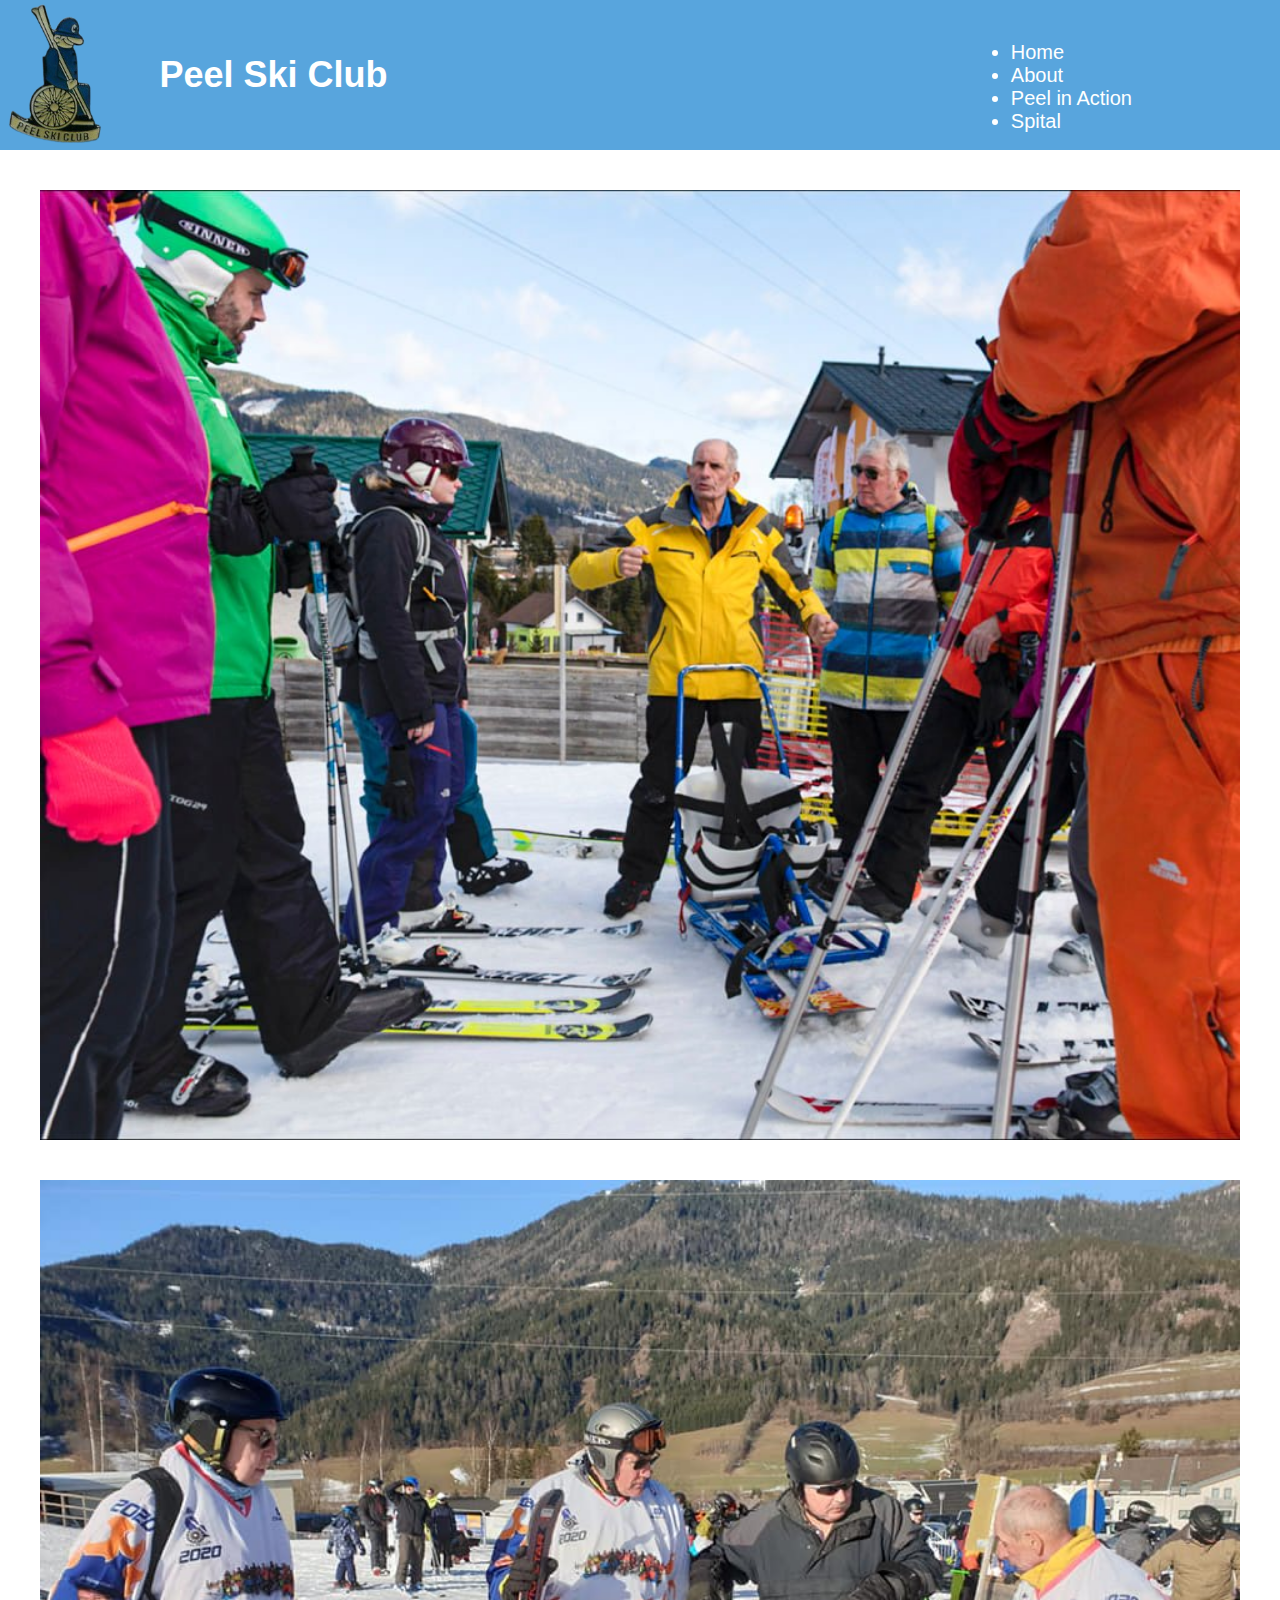
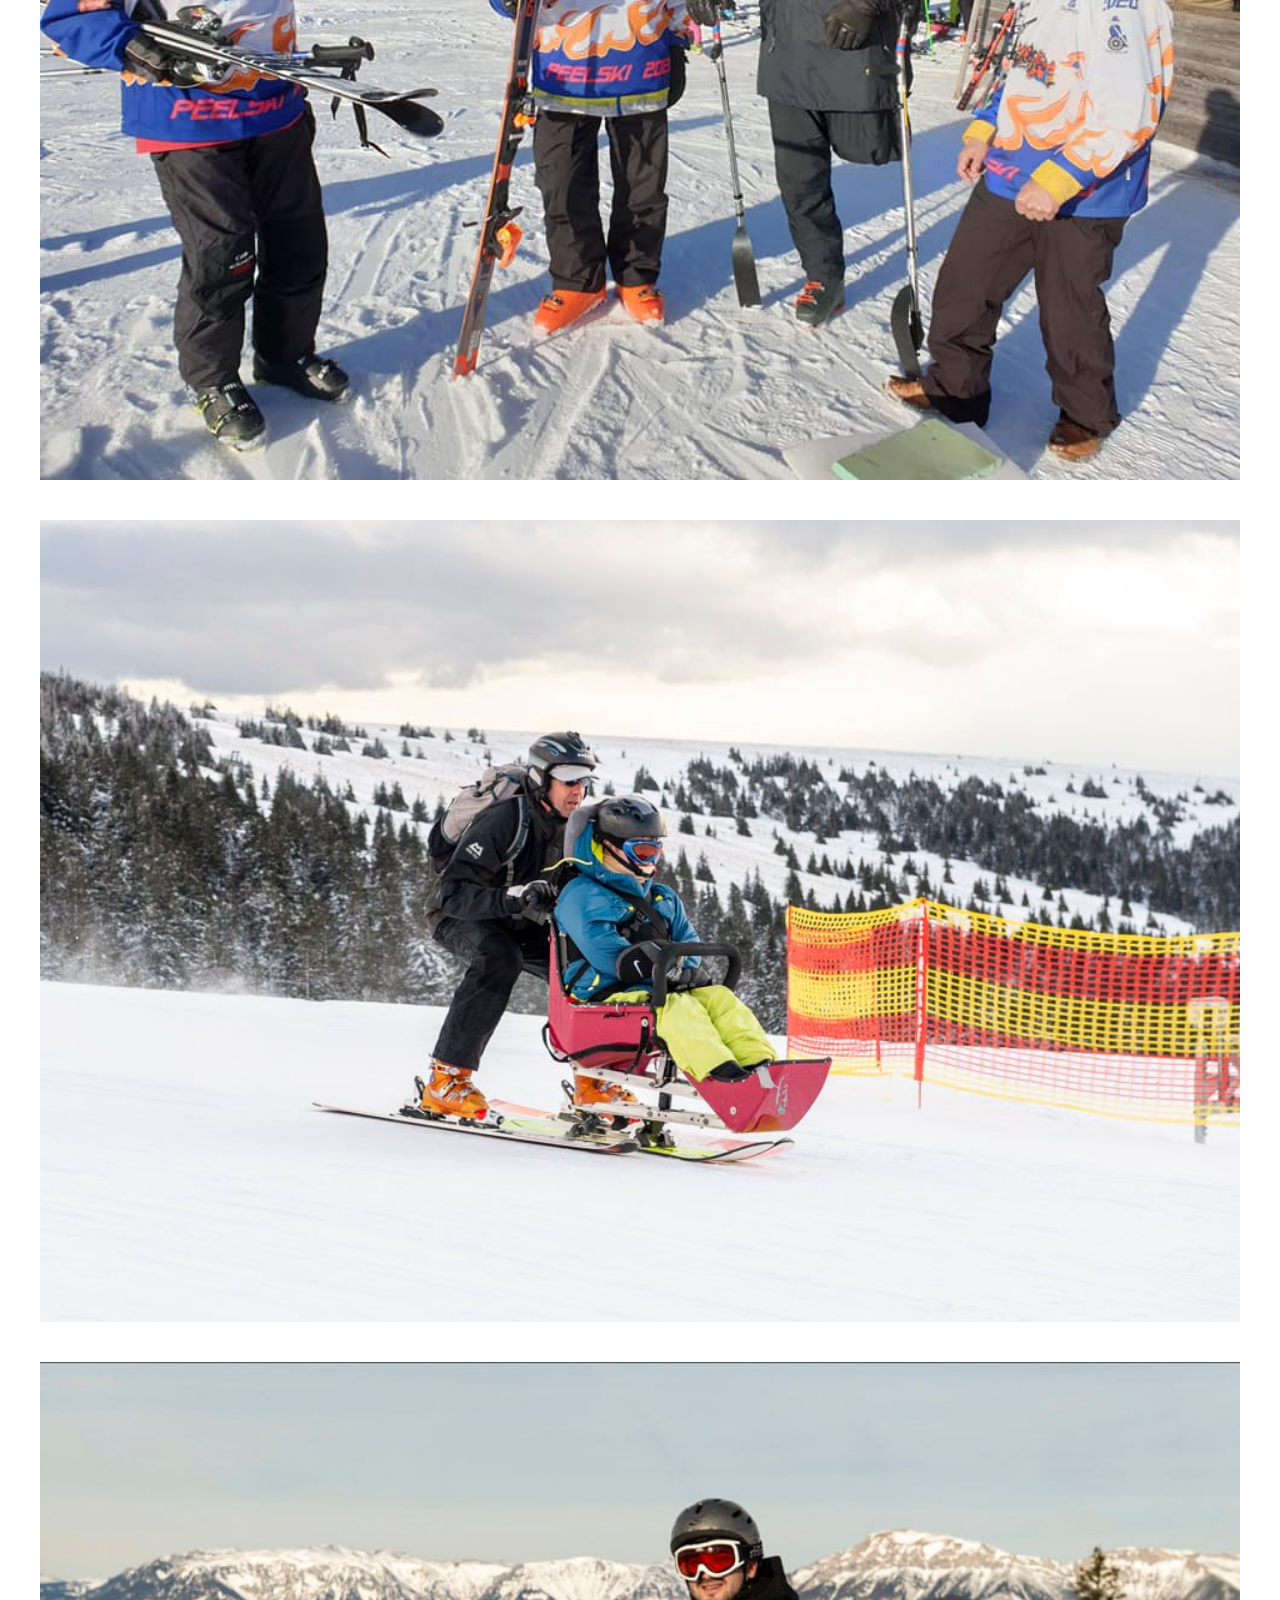
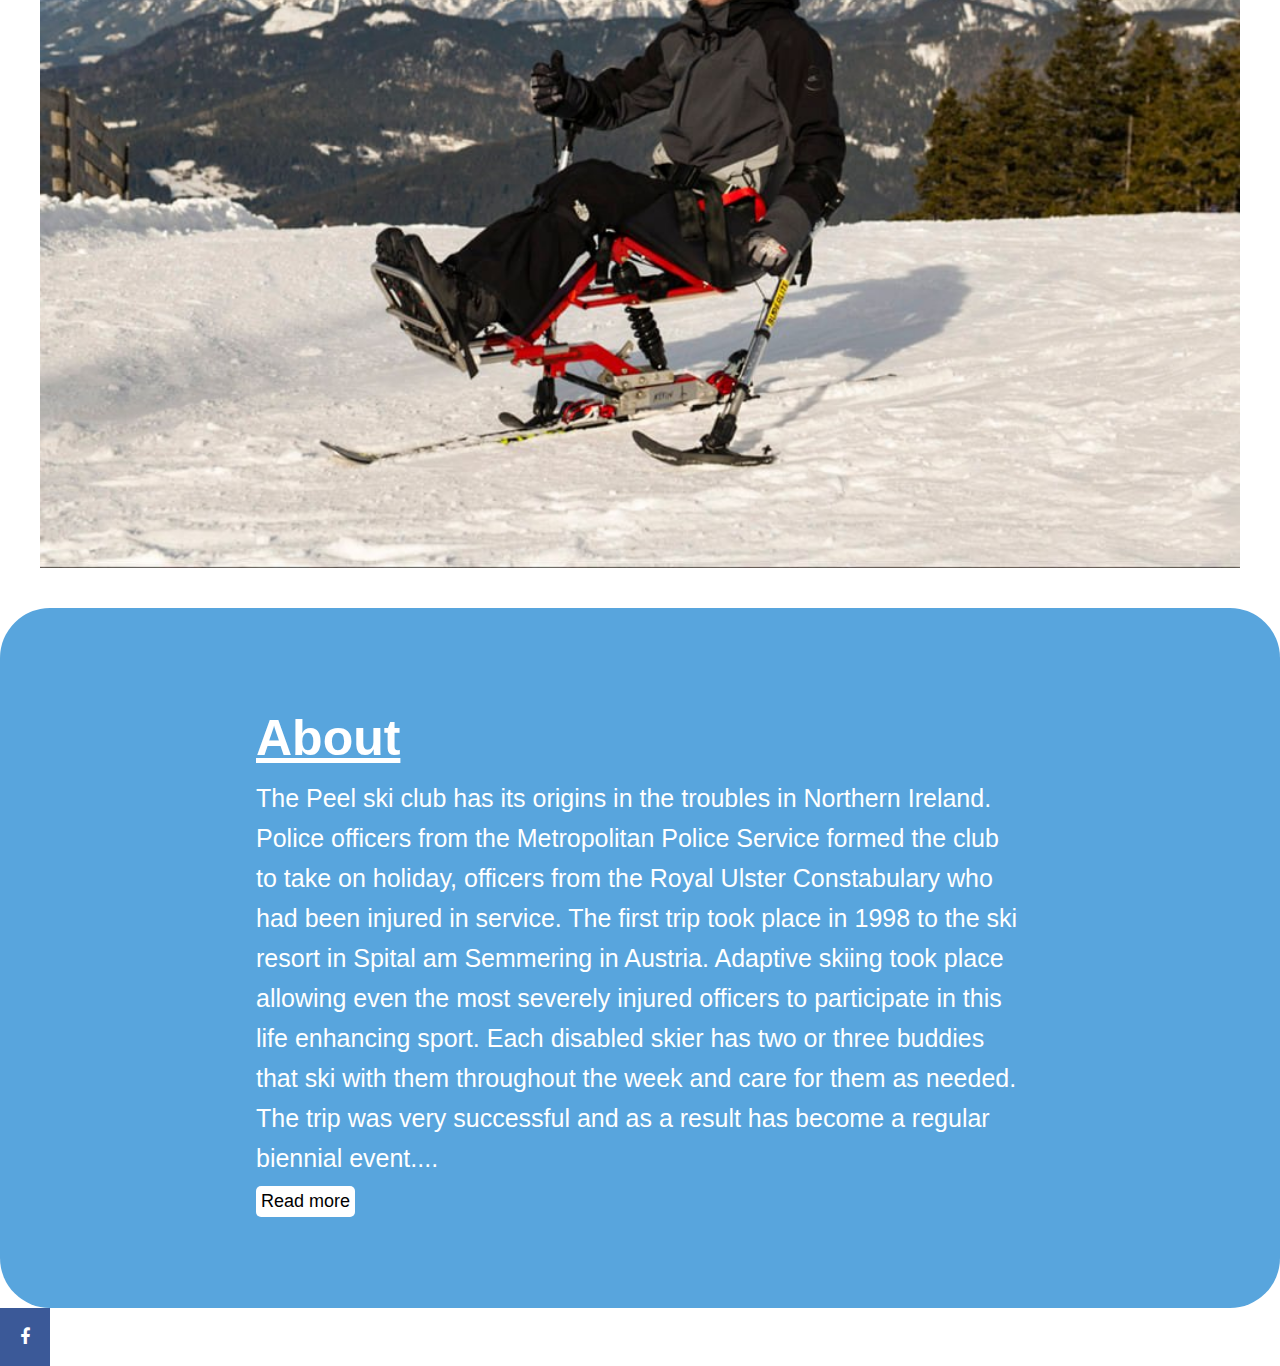
==== about.html @ 27dedec7 "test" ====
<!DOCTYPE html>
<html lang="en">
  <head>
    <meta charset="UTF-8" />
    <meta name="viewport" content="width=device-width, initial-scale=1.0" />
    <link href="layout.css" rel="stylesheet" />
    <link
      href="https://cdn.jsdelivr.net/npm/bootstrap@5.1.3/dist/css/bootstrap.min.css"
      rel="stylesheet"
      integrity="sha384-1BmE4kWBq78iYhFldvKuhfTAU6auU8tT94WrHftjDbrCEXSU1oBoqyl2QvZ6jIW3"
      crossorigin="anonymous"
    />
    <link rel="stylesheet" href="https://cdnjs.cloudflare.com/ajax/libs/font-awesome/4.7.0/css/font-awesome.min.css">
    <script src="https://cdn.jsdelivr.net/npm/bootstrap@5.1.3/dist/js/bootstrap.bundle.min.js" integrity="sha384-ka7Sk0Gln4gmtz2MlQnikT1wXgYsOg+OMhuP+IlRH9sENBO0LRn5q+8nbTov4+1p" crossorigin="anonymous"></script>

    <script type="text/javascript" src="pokemon.js"></script>

    <title>About</title>
  </head>

  <body>
    <div class="main-menu">

      <div class="top">
        <img class="topimg" src="./images/logo.png">
      <h1>Peel Ski Club</h1>
      </div>
      <div class="nav-links">
        <nav class="navbar navbar-expand-lg navbar-dark">
          <div class="container-fluid">
            <button class="navbar-toggler" type="button" data-bs-toggle="collapse" data-bs-target="#navbarNav" aria-controls="navbarNav" aria-expanded="false" aria-label="Toggle navigation">
              <span class="navbar-toggler-icon"></span>
            </button>
            <div class="collapse navbar-collapse" id="navbarNav">
              <ul class="navbar-nav">
                <li class="nav-item active">
                  <a class="nav-link" href="index.html">Home</a>
                </li>
                <li class="nav-item">
                  <a class="nav-link" href="about.html">About</a>
                </li>
                <li class="nav-item">
                  <a class="nav-link" href="action.html">Peel in Action</a>
                </li>
                <li class="nav-item">
                  <a class="nav-link spital" href="spital.html">Spital</a>
                </li>
              </ul>
            </div>
          </div>
        </nav>
        
        </div>
          </div>
      
    <div class="about-images">
      <img src="./images/62.jpg" />
      <img src="./images/20.jpg" />
      <img src="images/31.jpg" />
      <img src="images/45.jpg" />
    </div>
      
    <div class="middle-container">
      <div class="text-center">
        

      <h1>About</h1>

          <p>The Peel ski club has its origins in the troubles in Northern Ireland.
            Police officers from the Metropolitan Police Service formed the club to take on holiday, officers from the Royal Ulster Constabulary who had been injured in service.
            The first trip took place in 1998 to the ski resort in Spital am Semmering in Austria.
            Adaptive skiing took place allowing even the most severely injured officers to participate in this life enhancing sport.
            Each disabled skier has two or three buddies that ski with them throughout the week and care for them as needed.
            The trip was very successful and as a result has become a regular biennial event.<span id="dots">...</span><span id="more">
            The peace process in Northern Ireland has happily meant less officers were being injured in service and so the club has diversified, taking non-police personnel who were disabled perhaps because of injury or illness.
            The club has flourished with many new members.
            Very often lifelong friendships are made between the skier and the buddies, many of whom return again and again and often train up to be able to participate in the adaptive skiing themselves.
            In addition lifelong friendships have been made with the residents of the village of Spital am Semmering, who recently named the square in the village after the Peel ski club. 
            All disabilities are catered for but visually impaired skiing and sit skiing form the bulk of those being helped. The trips are very well organised with a base camp located for the week in Gerties Café at the base of the nursery slope. There are appropriately trained disabled ski instructors always present as well as medical staff and drivers of minibuses (including an adaptive one) for use around the resort and for transfers.
          </span></p>
          <button onclick="myFunction()" id="myBtn">Read more</button>
          
      </div>
    
  </div>

    
  </div>

  <div>
  <a href="https://www.facebook.com/groups/181808221935337" class="fa fa-facebook"></a>
  ©JonPaulLadd
 
        
    </div>

  </div>
  </body>
</html>
---- layout.css ----
* {
  padding: 0;
  margin: 0;
  box-sizing: border-box;
}

html {
  font-family: sans-serif;
  font-size: 18px;
  color: rgb(255, 255, 255);
}

.navtitle {
  margin-right: 40%;
}

.main-menu {
  background-color: #58a5dd;

  display: flex;
  gap: 50px;
  justify-content: space-between;

  align-items: center;
  color: #ffffff;
}

.main-menu a {
  color: #ffffff;

  margin-right: 20px;
  text-decoration: none;
}

.main-menu a::after {
  text-decoration: none;
}

.main-menu a:link {
  color: #ffffff;
  text-decoration: none;
}

.main-menu a:visited {
  color: #ffffff;
}

.main-menu a:hover {
  color: rgb(0, 0, 0);
  text-decoration: none;
}
/* added this */
.nav-links {
  font-size: 20px;
  margin-right: 10%;
  color: #ffffff;
}

.middle-container {
  background-color: #58a5dd;
  flex-direction: column;
  color: white;
  display: flex;
  align-items: center;
  padding-bottom: 5rem;
  padding-top: 5rem;
  font-family: sans-serif;
  font-size: 25px;
  line-height: 1.6;
  border-radius: 50px;
}

.middle-container h1:first-child {
  text-decoration: underline;
}

.carousel-inner {
  width: 100%;
  height: 100vh;
}
#menu-inside img {
  height: 100vh;
}

/* Changes here */
.top {
  display: flex;
  gap: 50px;
  justify-content: center;
  align-items: center;
}

.bg_img {
  height: 100vh;
  width: 100vw;
}

.topimg {
  height: 150px;
}

body {
  overflow-x: hidden;
}
.videos-container {
  background-color: #58a5dd;
  padding: 300px;
  display: flex;
  flex-wrap: wrap;
  justify-content: center;
  gap: 75px;
  font-family: sans-serif;
  font-size: 20px;
  color: white;
}

.videos-container iframe {
  flex: 50%;
}

.fa {
  padding: 20px;

  width: 50px;
  text-align: center;
  text-decoration: none;
}

/* Add a hover effect if you want */
.fa:hover {
  opacity: 0.7;
}

/* Set a specific color for each brand */

/* Facebook */
.fa-facebook {
  background: #3b5998;
  color: rgb(255, 255, 255);
}
div iframe {
  margin: 20px;
}
.bottom-container {
  background-color: #ffffff;
  display: flex;
  justify-content: center;
}

.about-images {
  margin-top: 40px;
  margin-bottom: 40px;
  gap: 40px;
  display: flex;
  flex-wrap: wrap;
  justify-content: center;
}

/* todo */
.about-images img {
  max-width: 1200px;
  width: 100%;
}

.about-middle {
  padding: 200px;
  background-color: #58a5dd;
  color: #ffffff;
  display: flex;
  align-items: center;
  line-height: 1.6;
  font-family: sans-serif;
  font-size: 25px;
  flex-direction: column;
}
.about-middle h1:first-child {
  text-decoration: underline;
}

.spital-middle {
  background-color: #ffffff;
}
.spital-middle img {
  width: 100%;
  height: 100%;
  max-width: 100%;
}

.carousel-control-prev-icon,
.carousel-control-next-icon {
  height: 100px;
  width: 100px;
  outline: rgb(0, 0, 0);
  background-size: 100%, 100%;
  border-radius: 50%;
  border: 5px solid rgb(255, 0, 0);
  background-image: none;
}

.spital-bottom {
  margin-top: 40px;
  margin-bottom: 40px;
  gap: 40px;
  display: flex;

  justify-content: center;
}

/* todo */
.spital-bottom img {
  max-width: 1200px;
  width: 100%;
}

.slideshow-title {
  display: flex;
  justify-content: center;
  font-family: sans-serif;
  margin-top: 20px;
}

.googlemaps {
  padding: 200px;
  background-color: #58a5dd;
  color: #ffffff;
  border-radius: 50px;
  margin-top: 40px;
}

.googlemaps h2 {
  text-align: center;
}

.text-center {
  width: 60%;
}
#more {
  display: none;
}

#myBtn {
  background-color: #ffffff;
  border: none;
  outline: none;
  color: black;
  font-size: 18px;
  padding: 5px;
  border-radius: 5px;
}

.navbar-toggler {
  border: none !important;
}

@media only screen and (max-width: 768px) {
  body {
    font-size: 10px !important;
  }
  .top img {
    display: none;
  }
  .top h1 {
    font-size: 22px !important;
    margin-left: 1rem;
  }
  .middle-container p,
  .about-middle p {
    font-size: 12px !important;
  }
  .bottom-container {
    flex-wrap: none;
  }
  .bottom-container img {
    width: 200px;
  }
  .carousel,
  .carousel img {
    height: 17rem !important;
  }
  .videos-container {
    background-color: #58a5dd;
    padding: 0px;
    display: flex;
    flex-wrap: wrap;
    justify-content: center;
    gap: 0px;
    font-family: sans-serif;
    font-size: 20px;
    color: white;
  }
  .videos-container iframe {
    width: 350px !important;
  }
  .spital {
    display: none !important;
  }

  .bg_img {
    width: 100% !important;
    height: auto !important;
  }
}
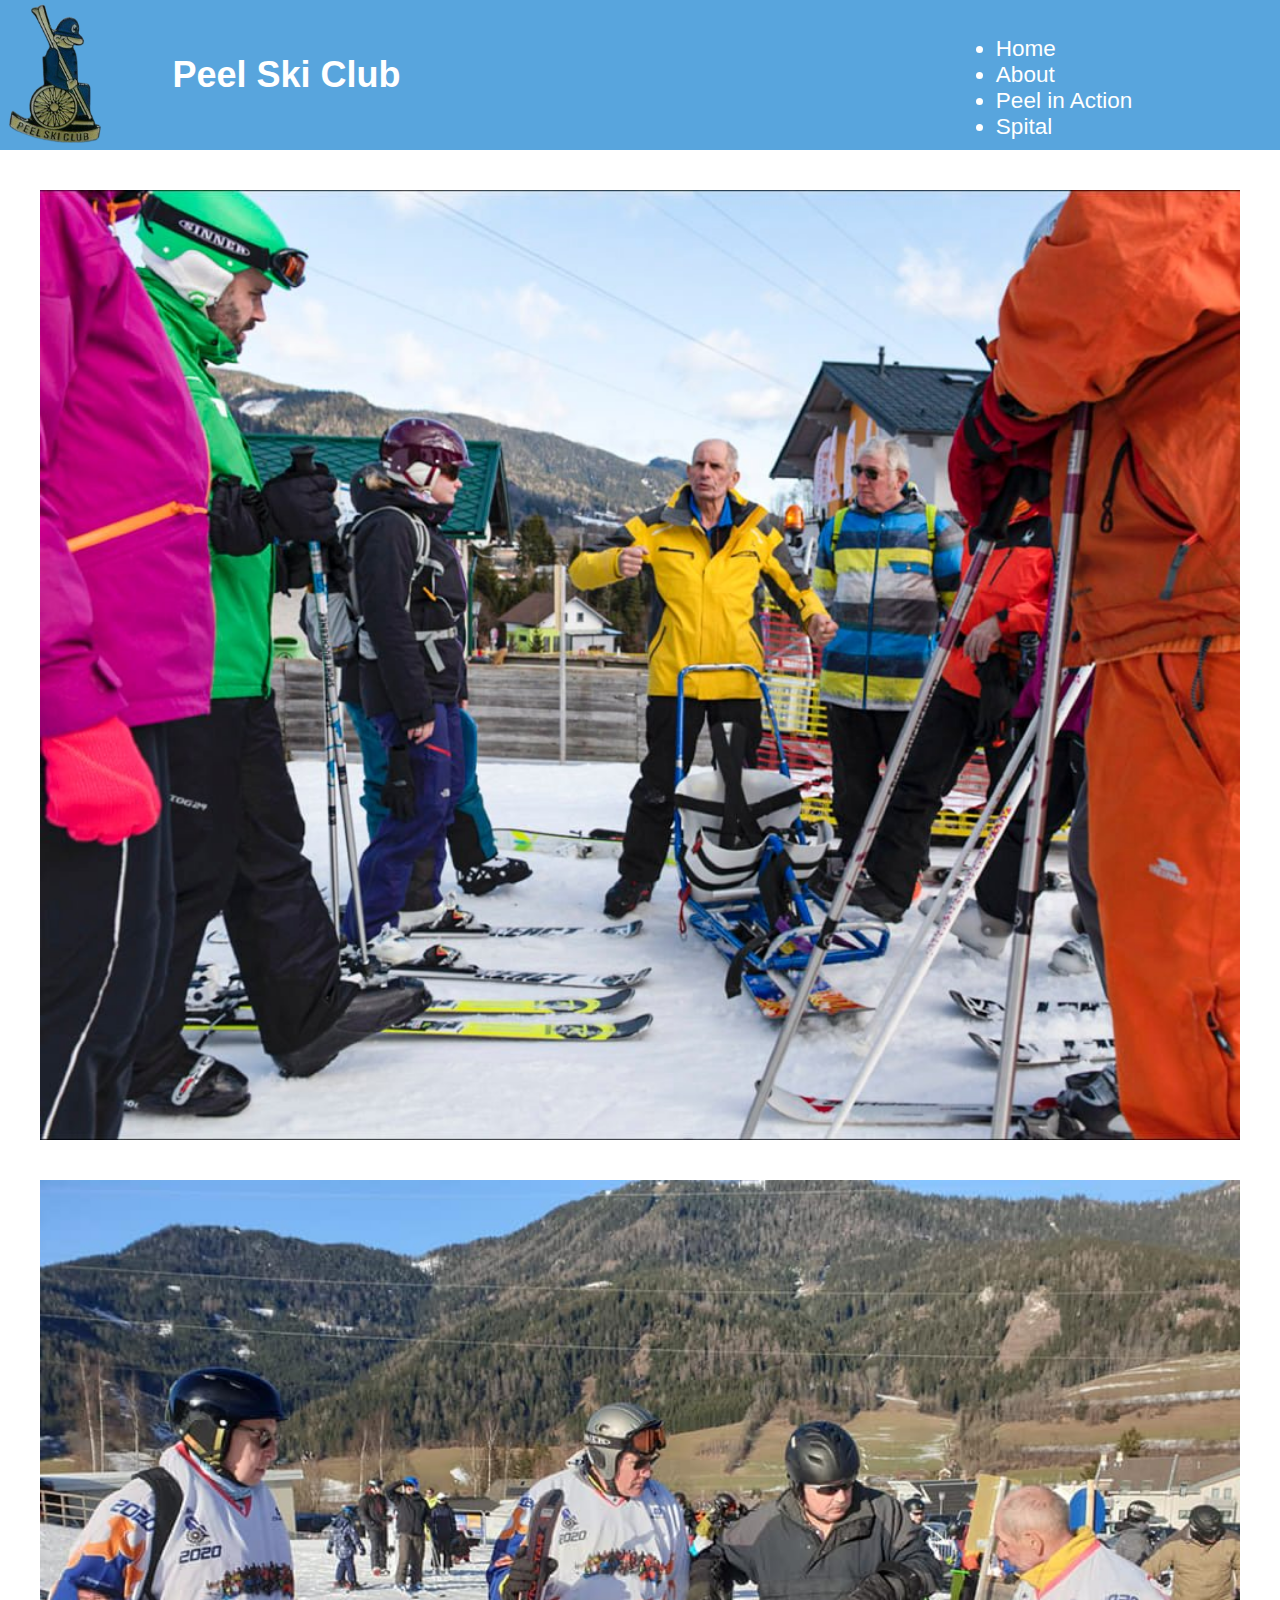
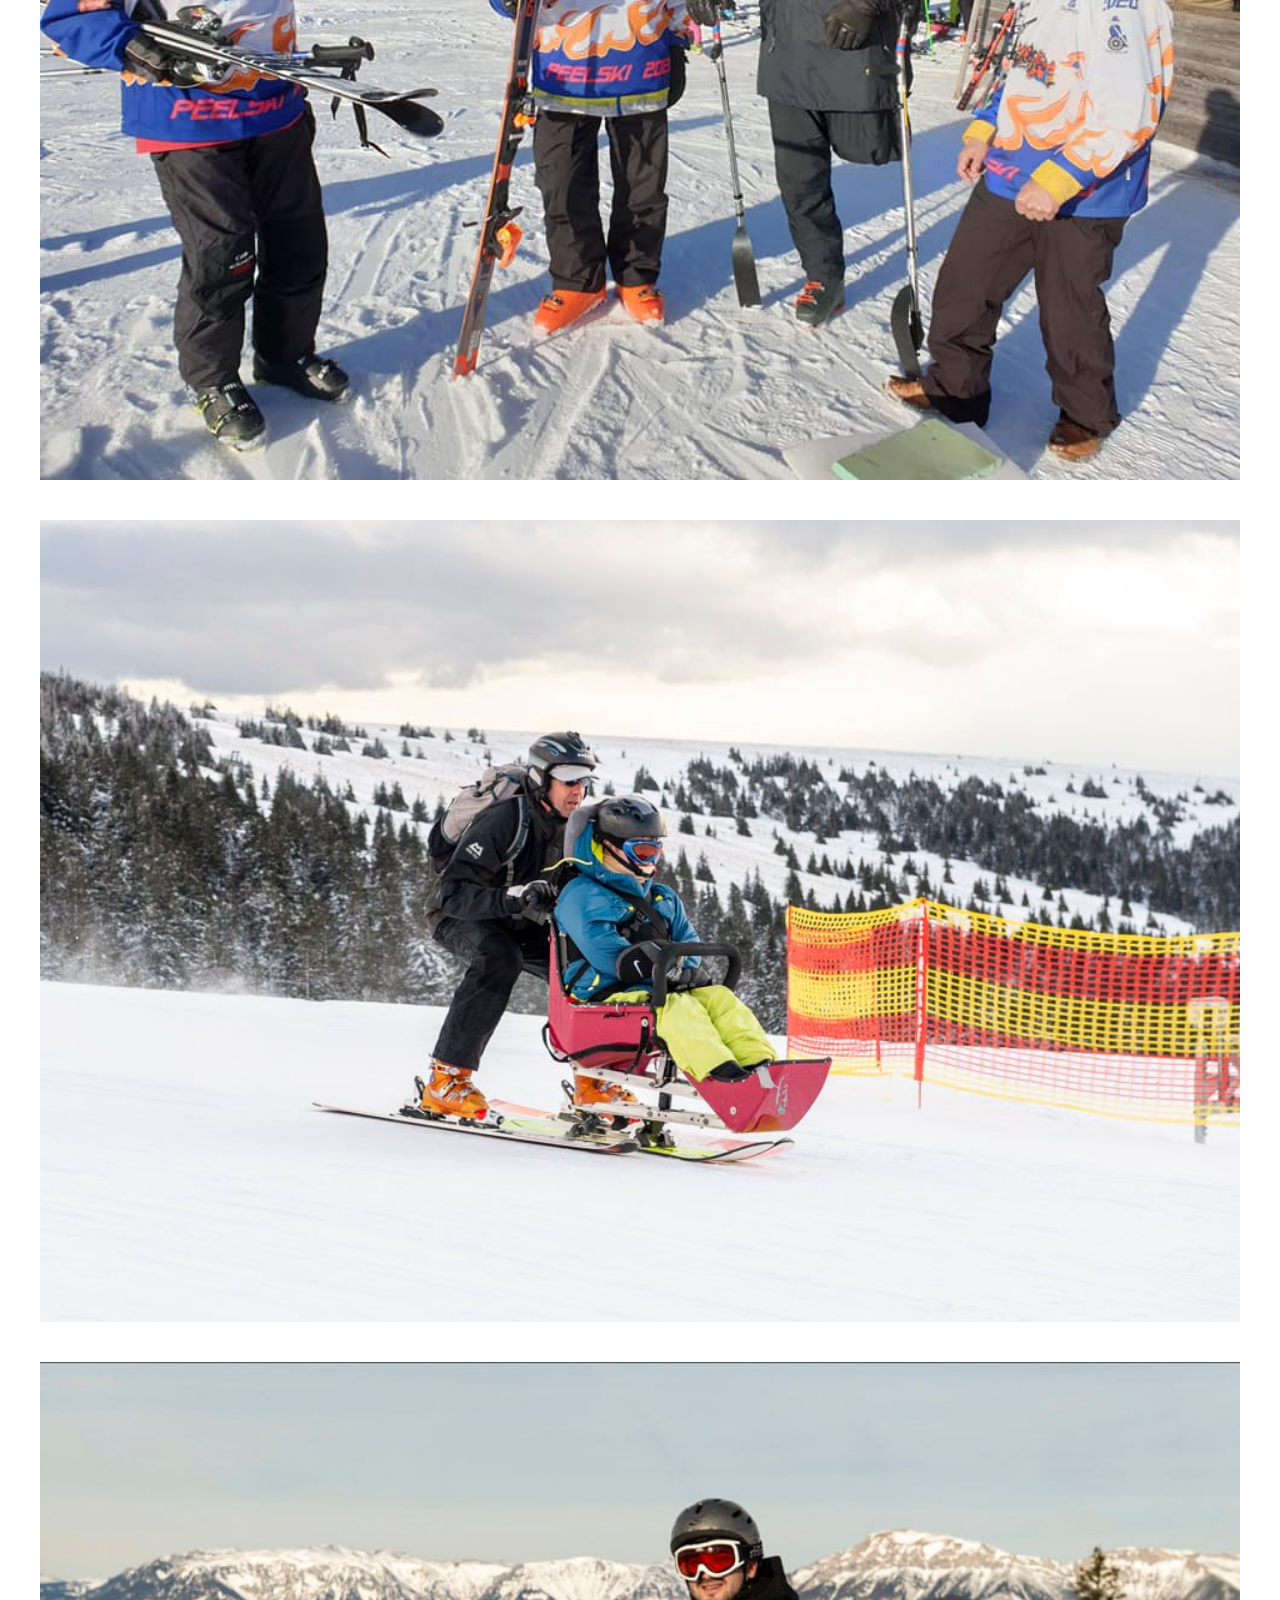
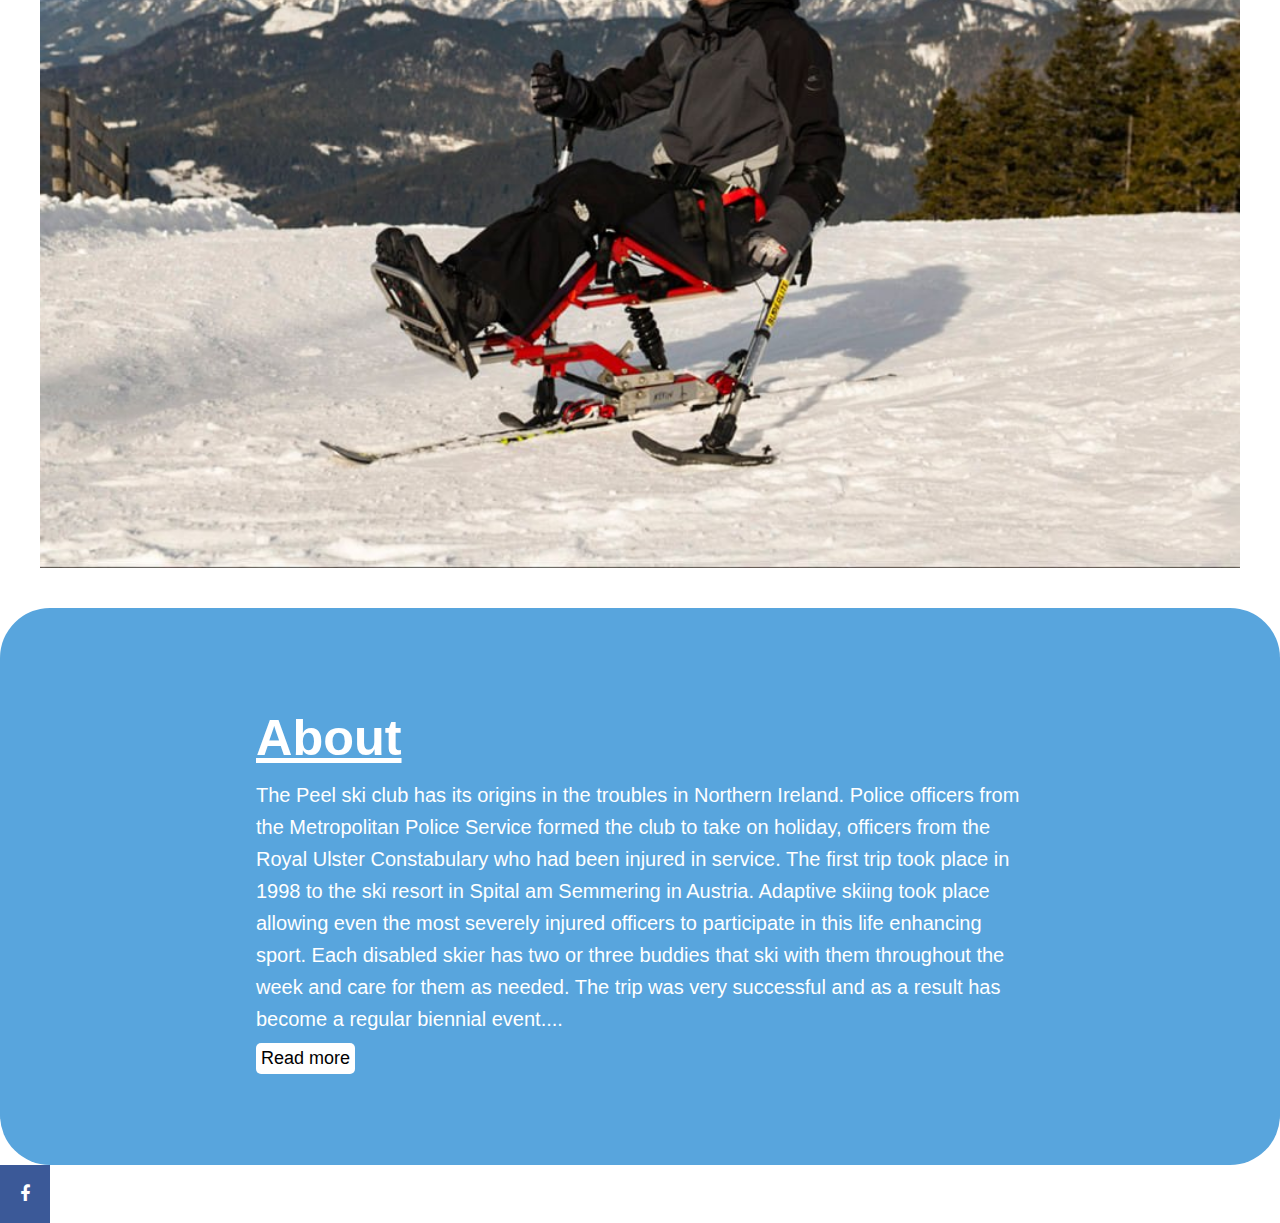
==== commit 2cafc07b: "chatgpt" ====
--- a/about.html
+++ b/about.html
@@ -13,12 +13,14 @@
     <link rel="stylesheet" href="https://cdnjs.cloudflare.com/ajax/libs/font-awesome/4.7.0/css/font-awesome.min.css">
     <script src="https://cdn.jsdelivr.net/npm/bootstrap@5.1.3/dist/js/bootstrap.bundle.min.js" integrity="sha384-ka7Sk0Gln4gmtz2MlQnikT1wXgYsOg+OMhuP+IlRH9sENBO0LRn5q+8nbTov4+1p" crossorigin="anonymous"></script>
 
-    <script type="text/javascript" src="pokemon.js"></script>
+   
 
     <title>About</title>
   </head>
 
   <body>
+
+    <script src="script.js"></script>
     <div class="main-menu">
 
       <div class="top">
--- a/layout.css
+++ b/layout.css
@@ -16,42 +16,21 @@
 
 .main-menu {
   background-color: #58a5dd;
-
-  display: flex;
-  gap: 50px;
+  display: flex;
+  gap: 2.5rem;
   justify-content: space-between;
-
   align-items: center;
   color: #ffffff;
 }
 
 .main-menu a {
   color: #ffffff;
-
-  margin-right: 20px;
+  margin-right: 1.1rem;
   text-decoration: none;
 }
 
-.main-menu a::after {
-  text-decoration: none;
-}
-
-.main-menu a:link {
-  color: #ffffff;
-  text-decoration: none;
-}
-
-.main-menu a:visited {
-  color: #ffffff;
-}
-
-.main-menu a:hover {
-  color: rgb(0, 0, 0);
-  text-decoration: none;
-}
-/* added this */
 .nav-links {
-  font-size: 20px;
+  font-size: 1.25rem;
   margin-right: 10%;
   color: #ffffff;
 }
@@ -65,7 +44,7 @@
   padding-bottom: 5rem;
   padding-top: 5rem;
   font-family: sans-serif;
-  font-size: 25px;
+  font-size: 1.4rem;
   line-height: 1.6;
   border-radius: 50px;
 }
@@ -74,18 +53,13 @@
   text-decoration: underline;
 }
 
-.carousel-inner {
-  width: 100%;
-  height: 100vh;
-}
 #menu-inside img {
   height: 100vh;
 }
 
-/* Changes here */
 .top {
   display: flex;
-  gap: 50px;
+  gap: 2.5rem;
   justify-content: center;
   align-items: center;
 }
@@ -102,15 +76,16 @@
 body {
   overflow-x: hidden;
 }
+
 .videos-container {
   background-color: #58a5dd;
-  padding: 300px;
+  padding: 16.6rem;
   display: flex;
   flex-wrap: wrap;
   justify-content: center;
   gap: 75px;
   font-family: sans-serif;
-  font-size: 20px;
+  font-size: 1.25rem;
   color: white;
 }
 
@@ -120,31 +95,33 @@
 
 .fa {
   padding: 20px;
-
   width: 50px;
   text-align: center;
   text-decoration: none;
 }
 
-/* Add a hover effect if you want */
 .fa:hover {
   opacity: 0.7;
 }
 
-/* Set a specific color for each brand */
-
-/* Facebook */
 .fa-facebook {
   background: #3b5998;
   color: rgb(255, 255, 255);
 }
+
 div iframe {
   margin: 20px;
 }
+
 .bottom-container {
-  background-color: #ffffff;
-  display: flex;
-  justify-content: center;
+  display: flex;
+  flex-wrap: wrap;
+}
+
+.bottom-container img {
+  flex: 0 1 200px;
+  max-width: 100%;
+  height: auto;
 }
 
 .about-images {
@@ -156,7 +133,6 @@
   justify-content: center;
 }
 
-/* todo */
 .about-images img {
   max-width: 1200px;
   width: 100%;
@@ -170,9 +146,10 @@
   align-items: center;
   line-height: 1.6;
   font-family: sans-serif;
-  font-size: 25px;
+  font-size: 1.4rem;
   flex-direction: column;
 }
+
 .about-middle h1:first-child {
   text-decoration: underline;
 }
@@ -186,39 +163,97 @@
   max-width: 100%;
 }
 
-.carousel-control-prev-icon,
-.carousel-control-next-icon {
-  height: 100px;
-  width: 100px;
-  outline: rgb(0, 0, 0);
-  background-size: 100%, 100%;
-  border-radius: 50%;
-  border: 5px solid rgb(255, 0, 0);
-  background-image: none;
-}
 
 .spital-bottom {
-  margin-top: 40px;
-  margin-bottom: 40px;
-  gap: 40px;
-  display: flex;
-
-  justify-content: center;
+  display: flex;
+  flex-wrap: wrap;
 }
 
 /* todo */
 .spital-bottom img {
-  max-width: 1200px;
+  flex: 0 1 200px;
+  max-width: 100%;
+  height: auto;
+}
+
+.carousel {
   width: 100%;
-}
-
-.slideshow-title {
+  height: 500px;
+  overflow: hidden;
+  position: relative;
+  background-color: #f5f5f5;
+}
+
+.carousel-container {
+  display: flex;
+  overflow: hidden;
+  width: 100%;
+  height: 100%;
+  position: relative;
+}
+
+.carousel-slide {
+  width: 100%;
+  height: 100%;
   display: flex;
   justify-content: center;
-  font-family: sans-serif;
-  margin-top: 20px;
-}
-
+  align-items: center;
+  position: absolute;
+  transition: transform 0.5s ease-in-out;
+  display: none;
+}
+
+.carousel-slide:first-child {
+  display: flex;
+}
+
+.carousel-slide img {
+  position: absolute;
+  top: 50%;
+  left: 50%;
+  transform: translate(-50%, -50%);
+}
+
+.carousel-arrow {
+  position: absolute;
+  top: 50%;
+  transform: translateY(-50%);
+  background-color: rgba(0, 0, 0, 0.5);
+  color: #ffffff;
+  font-size: 24px;
+  border: none;
+  cursor: pointer;
+  padding: 10px 20px;
+  transition: background-color 0.3s;
+  z-index: 1;
+}
+
+.carousel-arrow:hover {
+  background-color: rgba(0, 0, 0, 0.8);
+}
+
+.carousel-arrow-left {
+  left: 10px;
+}
+
+.carousel-arrow-right {
+  right: 10px;
+}
+
+.carousel-title {
+  position: absolute;
+  top: 20px;
+  left: 0;
+  right: 0;
+  font-size: 32px;
+  font-weight: bold;
+  text-align: center;
+  color: #ffffff;
+  text-shadow: 2px 2px 4px rgba(0, 0, 0, 0.5);
+  z-index: 2;
+}
+
+/* /////////////////////////////////////////////////// */
 .googlemaps {
   padding: 200px;
   background-color: #58a5dd;
@@ -252,51 +287,116 @@
   border: none !important;
 }
 
-@media only screen and (max-width: 768px) {
+ /* Small devices (portrait tablets and large phones, 600px and up) */
+@media only screen and (min-width: 600px) {
   body {
-    font-size: 10px !important;
-  }
-  .top img {
-    display: none;
+    font-size: 14px;
   }
   .top h1 {
-    font-size: 22px !important;
+    font-size: 28px;
     margin-left: 1rem;
   }
   .middle-container p,
   .about-middle p {
-    font-size: 12px !important;
-  }
-  .bottom-container {
-    flex-wrap: none;
+    font-size: 16px;
+  }
+  .bottom-container img {
+    width: 150px;
+  }
+  .videos-container iframe {
+    width: 300px;
+  }
+
+    .spital-middle img {
+      width: 100%;
+      height: auto;
+    }
+  
+    .spital-bottom img {
+      /* flex-basis: 33%;
+      max-width: 100%; */
+      width: 150px;
+    }
+  }
+
+
+/* Medium devices (landscape tablets, 768px and up) */
+@media only screen and (min-width: 768px) {
+  body {
+    font-size: 16px;
+  }
+  .top h1 {
+    font-size: 32px;
+    margin-left: 1rem;
+  }
+  .middle-container p,
+  .about-middle p {
+    font-size: 18px;
   }
   .bottom-container img {
     width: 200px;
   }
-  .carousel,
-  .carousel img {
-    height: 17rem !important;
-  }
-  .videos-container {
-    background-color: #58a5dd;
-    padding: 0px;
-    display: flex;
-    flex-wrap: wrap;
-    justify-content: center;
-    gap: 0px;
-    font-family: sans-serif;
+  .videos-container iframe {
+    width: 350px;
+  }
+
+  .spital-middle img {
+    width: 100%;
+    height: auto;
+  }
+
+  .spital-bottom img {
+    width: 200px;
+    /* flex-basis: 25%;
+    max-width: 100%; */
+  }
+}
+
+/* Large devices (laptops/desktops, 992px and up) */
+ @media only screen and (min-width: 992px) {
+  body {
+    font-size: 18px;
+  }
+  .top h1 {
+    font-size: 36px;
+    margin-left: 1rem;
+  }
+  .middle-container p,
+  .about-middle p {
     font-size: 20px;
-    color: white;
+  }
+  .bottom-container img {
+    width: 250px;
   }
   .videos-container iframe {
-    width: 350px !important;
-  }
-  .spital {
-    display: none !important;
-  }
-
-  .bg_img {
-    width: 100% !important;
-    height: auto !important;
-  }
-}
+    width: 450px;
+  }
+
+  .spital-middle img {
+    width: 100%;
+    height: auto;
+  }
+
+  .spital-bottom img {
+    width: 250px;
+  }
+}
+
+/* Extra large devices (large laptops and desktops, 1200px and up) */
+ /* @media only screen and (min-width: 1200px) {
+  .bottom-container img {
+    width: 300px;
+  }
+  .videos-container iframe {
+    width: 500px;
+  }
+
+  .spital-middle img {
+    width: 100%;
+    height: auto;
+  }
+
+  .spital-bottom img {
+    width: 300px;
+  } */
+
